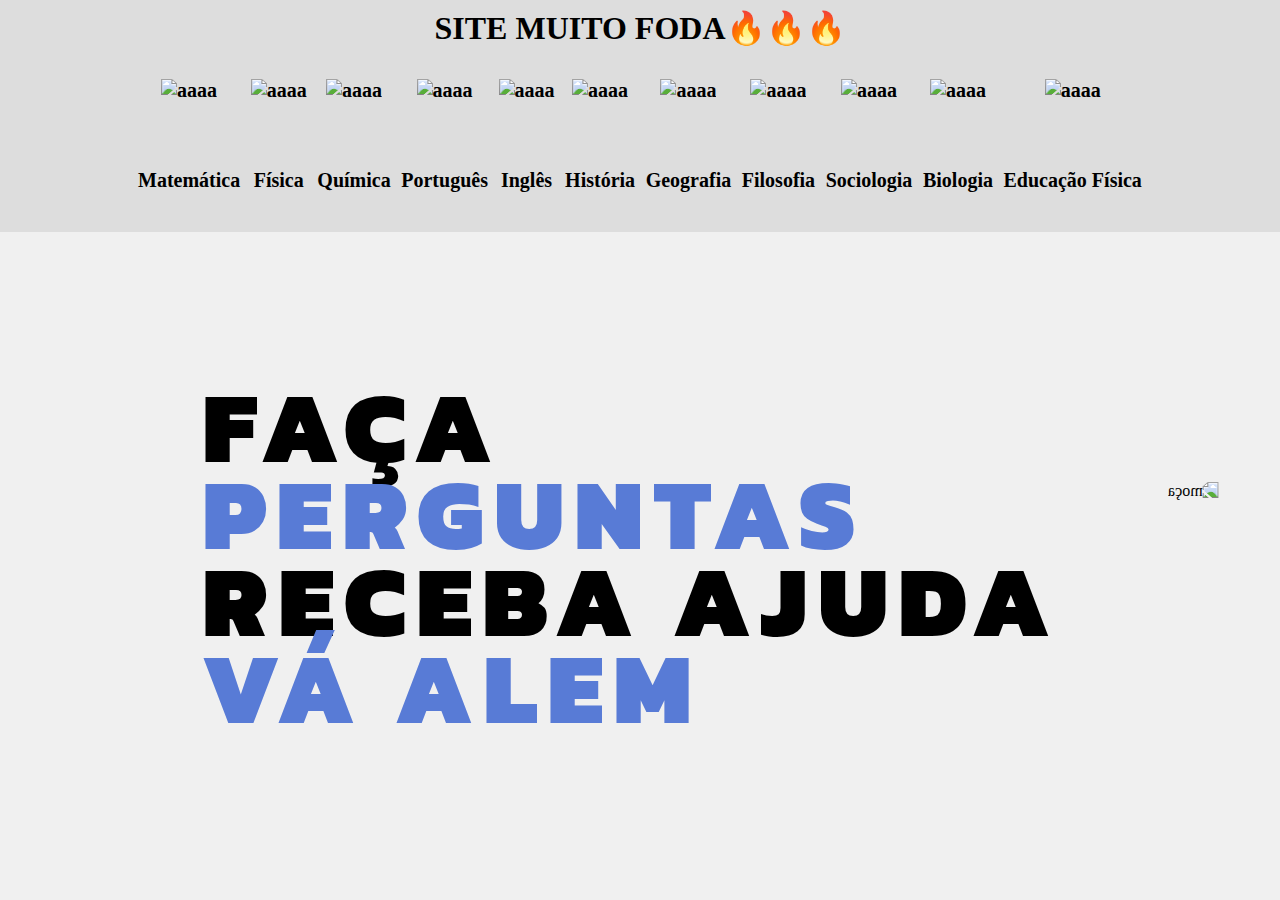
==== index.html @ 1a7323b6 "Add files via upload" ====
<!DOCTYPE html>
<html lang="en">
<head>
    <meta charset="UTF-8">
    <meta name="viewport" content="width=device-width, initial-scale=1.0">
    <title>Chat</title>
    <link rel="stylesheet" href="style.css">
    <link rel="preconnect" href="https://fonts.googleapis.com">
    <link rel="preconnect" href="https://fonts.gstatic.com" crossorigin>
    <link href="https://fonts.googleapis.com/css2?family=Kanit:ital,wght@0,100;0,200;0,300;0,400;0,500;0,600;0,700;0,800;0,900;1,100;1,200;1,300;1,400;1,500;1,600;1,700;1,800;1,900&display=swap" rel="stylesheet">
</head>
<body>
    <div class="bgCabecalho">
        <nav class="navegacaoClass">
            <h1>SITE MUITO FODA🔥🔥🔥</h1>
        </nav>
        <head class="header">
            <div class="backgroundCabeçalho">

            </div>
        </head>
        <section>
            <div class="listaMaterias">
                <li class="listaMat">
                    <div class="botaoLista">
                        <a class="listaTexto" href="matematica.html" >
                            <img src="imagens/matematica.png" alt="aaaa" id="imgss">
                            Matemática
                        </a>
                    </div>
                </li>
                <li class="listaMat">
                    <div>
                        <a class="listaTexto" href="index.html" >
                            <img src="imagens/fisica.png" alt="aaaa" id="imgss">
                            Física
                        </a>
                    </div>
                </li>
                <li class="listaMat">
                    <div>
                        <a class="listaTexto" href="index.html" >
                            <img src="imagens/quimica.png" alt="aaaa" id="imgss">
                            Química
                        </a>
                </li>
                <li class="listaMat">
                    <div>
                        <a class="listaTexto" href="index.html" >
                            <img src="imagens/portugues.png" alt="aaaa" id="imgss">
                            Português
                        </a>
                    </div>
                </li>
                <li class="listaMat">
                    <div>
                        <a class="listaTexto" href="index.html" >
                            <img src="imagens/ingles.png" alt="aaaa" id="imgss">
                            Inglês
                        </a>
                    </div>
                </li>
                <li class="listaMat">
                    <div>
                        <a class="listaTexto" href="index.html" >
                            <img src="imagens/historia.png" alt="aaaa" id="imgss">
                            História
                        </a>
                    </div>
                </li>
                <li class="listaMat">
                    <div>
                        <a class="listaTexto" href="index.html" >
                            <img src="imagens/geografia.png" alt="aaaa" id="imgss">
                            Geografia
                        </a>
                    </div>
                </li>
                <li class="listaMat">
                    <div>
                        <a class="listaTexto" href="index.html" >
                            <img src="imagens/filosofia.png" alt="aaaa" id="imgss">
                            Filosofia
                        </a>
                    </div>
                </li>
                <li class="listaMat">
                    <div>
                        <a class="listaTexto" href="index.html" >
                            <img src="imagens/sociologia.png" alt="aaaa" id="imgss">
                            Sociologia
                        </a>
                    </div>
                </li>
                <li class="listaMat">
                    <div>
                        <a class="listaTexto" href="index.html" >
                            <img src="imagens/biologia.png" alt="aaaa" id="imgss">
                            Biologia
                        </a>
                    </div>
                </li>
                <li class="listaMat">
                    <div>
                        <a class="listaTexto" href="index.html" >
                            <img src="imagens/educacaofisica.png" alt="aaaa" id="imgss">
                            Educação Física
                        </a>
                    </div>
                </li>
            </div>
        </section>
    </div>
    <section class="capaS">
        <div>
            <h1 class="textoCapa1">FAÇA</h1>
            <h1 class="textoCapa2">PERGUNTAS</h1>
            <h1 class="textoCapa1">RECEBA AJUDA</h1>
            <h1 class="textoCapa2">VÁ ALEM</h1>
        </div>
        <div>
            <img src="imagens/moça.png" alt="moça" class="moçaDiv">
        </div>
    </section>

    <script src="script.js"></script>
</body>
</html>
---- style.css ----
body{
    background-color: #f0f0f0;
}

.navegacaoClass{
    display: flex;
    justify-content: space-around;
}
.headerDiv{

}

.listaMaterias{
    display: flex;
    justify-content: space-between;
    margin-left: 150px;
    margin-right: 150px;
}

.bgCabecalho{
    background-color: rgb(221, 221, 221);
    padding: 0px 0px;
    margin-left: -20px;
    margin-top: -20px;
    margin-right: -20px;
    padding-bottom: 40px;
}

.cabeçalhoTexto{
    display: flex;
    justify-content: space-around;
}

.listaMat{
    list-style-type: none;
    margin-top: 10px;
}

.listaTexto{
    display: flex;
    flex-direction: column;
    align-items: center;
    text-decoration: none;
    color: black;
    font-size: 20px;
    font-weight: bold;
}

.listaTexto:hover{
    filter: brightness(75%);
}

#imgss{
    height: 80px;
    margin-bottom: 10px;
}

.capaS{
    display: flex;
    justify-content: space-around;
    margin-top: 250px;
    margin-left: 140px;
}

.textoCapa1{
    font-family: "Kanit", sans-serif;
    font-weight: 1000;
    font-size: 100px;
    margin-top: -130px;
    letter-spacing: 10px;
}

.textoCapa2{
    font-family: "Kanit", sans-serif;
    font-weight: 1000;
    font-size: 100px;
    margin-top: -130px;
    letter-spacing: 10px;
    color: #587BD6;
}

.textoCapa3{

}

.moçaDiv{
    height: 800px;
    transform: scaleX(-1);
    margin-top: -220px;
}
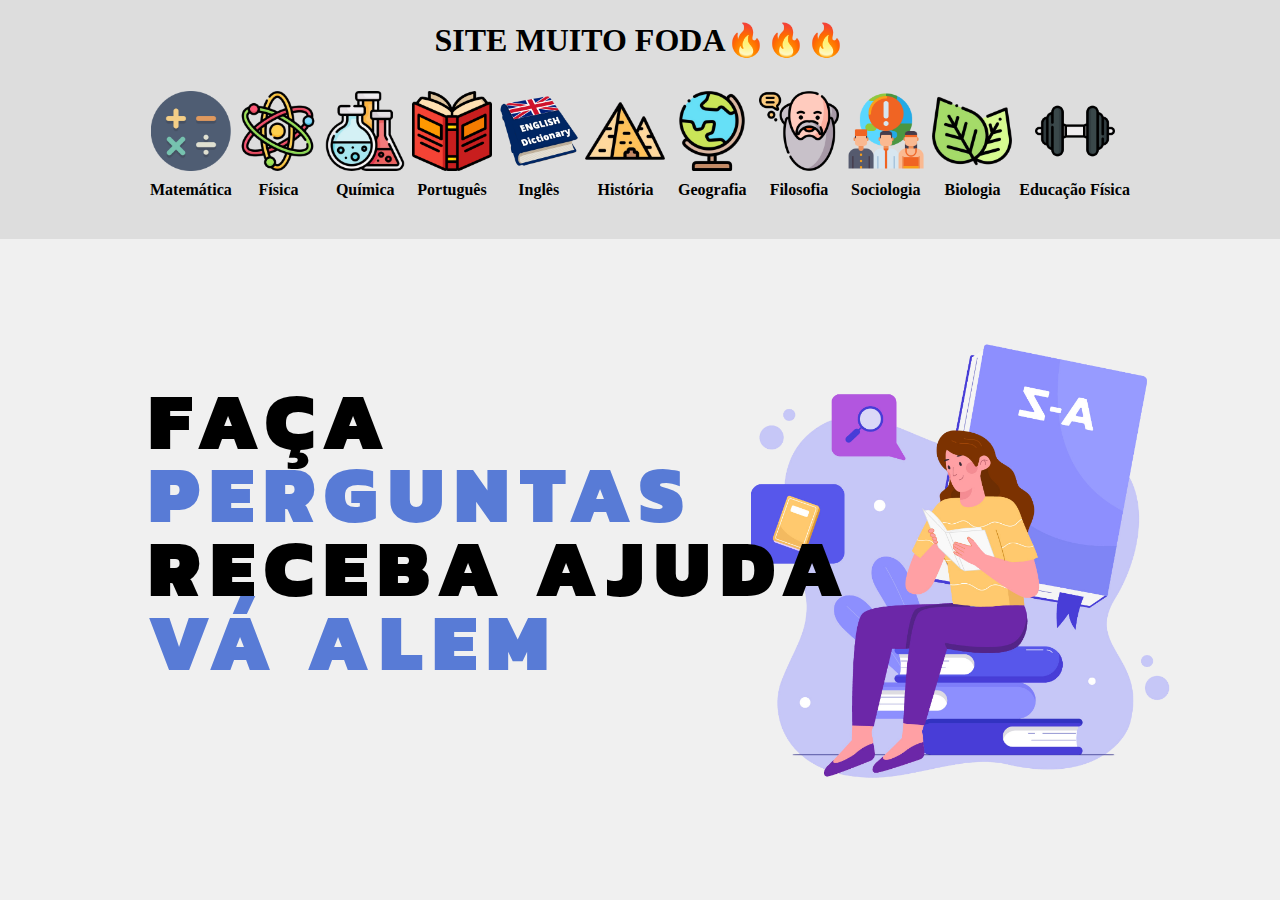
==== commit e14a92f5: "Add files via upload" ====
--- a/index.html
+++ b/index.html
@@ -112,7 +112,7 @@
         </section>
     </div>
     <section class="capaS">
-        <div>
+        <div style="margin-top: -20px;">
             <h1 class="textoCapa1">FAÇA</h1>
             <h1 class="textoCapa2">PERGUNTAS</h1>
             <h1 class="textoCapa1">RECEBA AJUDA</h1>
--- a/style.css
+++ b/style.css
@@ -5,9 +5,6 @@
 .navegacaoClass{
     display: flex;
     justify-content: space-around;
-}
-.headerDiv{
-
 }
 
 .listaMaterias{
@@ -20,10 +17,9 @@
 .bgCabecalho{
     background-color: rgb(221, 221, 221);
     padding: 0px 0px;
-    margin-left: -20px;
-    margin-top: -20px;
-    margin-right: -20px;
+    margin: -8px;
     padding-bottom: 40px;
+    width: calc(100% + 16px);
 }
 
 .cabeçalhoTexto{
@@ -42,7 +38,7 @@
     align-items: center;
     text-decoration: none;
     color: black;
-    font-size: 20px;
+    font-size: 100%;
     font-weight: bold;
 }
 
@@ -59,22 +55,22 @@
     display: flex;
     justify-content: space-around;
     margin-top: 250px;
-    margin-left: 140px;
+    margin-left: 0px;
 }
 
 .textoCapa1{
     font-family: "Kanit", sans-serif;
     font-weight: 1000;
-    font-size: 100px;
-    margin-top: -130px;
+    font-size: 80px;
+    margin-top: -100px;
     letter-spacing: 10px;
 }
 
 .textoCapa2{
     font-family: "Kanit", sans-serif;
     font-weight: 1000;
-    font-size: 100px;
-    margin-top: -130px;
+    font-size: 80px;
+    margin-top: -100px;
     letter-spacing: 10px;
     color: #587BD6;
 }
@@ -84,8 +80,11 @@
 }
 
 .moçaDiv{
-    height: 800px;
+    position: absolute;
+    right: 20px;
+    height: 600px;
     transform: scaleX(-1);
     margin-top: -220px;
+    z-index: -1;
 }
 
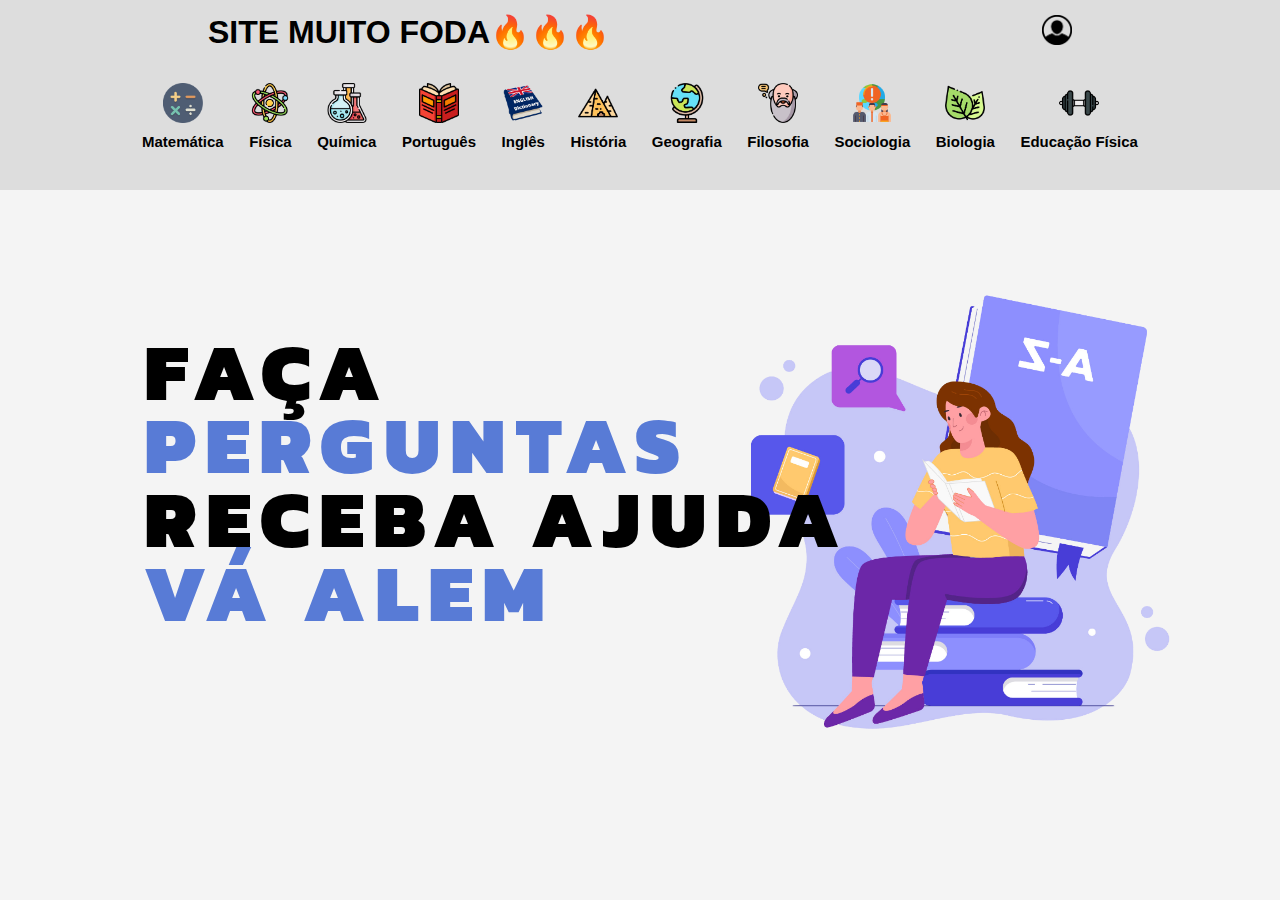
==== commit 723d2bab: "Update index.html" ====
--- a/index.html
+++ b/index.html
@@ -3,8 +3,8 @@
 <head>
     <meta charset="UTF-8">
     <meta name="viewport" content="width=device-width, initial-scale=1.0">
-    <title>Chat</title>
-    <link rel="stylesheet" href="style.css">
+    <title>Pagina inicial</title>
+    <link rel="stylesheet" href="css/style.css">
     <link rel="preconnect" href="https://fonts.googleapis.com">
     <link rel="preconnect" href="https://fonts.gstatic.com" crossorigin>
     <link href="https://fonts.googleapis.com/css2?family=Kanit:ital,wght@0,100;0,200;0,300;0,400;0,500;0,600;0,700;0,800;0,900;1,100;1,200;1,300;1,400;1,500;1,600;1,700;1,800;1,900&display=swap" rel="stylesheet">
@@ -13,13 +13,9 @@
     <div class="bgCabecalho">
         <nav class="navegacaoClass">
             <h1>SITE MUITO FODA🔥🔥🔥</h1>
+            <a href="login.html"><img style="height: 30px;" src="imagens/loginLogo.png" alt="loginLogo"></a>
         </nav>
-        <head class="header">
-            <div class="backgroundCabeçalho">
-
-            </div>
-        </head>
-        <section>
+               <section>
             <div class="listaMaterias">
                 <li class="listaMat">
                     <div class="botaoLista">
@@ -31,7 +27,7 @@
                 </li>
                 <li class="listaMat">
                     <div>
-                        <a class="listaTexto" href="index.html" >
+                        <a class="listaTexto" href="fisica.html" >
                             <img src="imagens/fisica.png" alt="aaaa" id="imgss">
                             Física
                         </a>
@@ -39,14 +35,14 @@
                 </li>
                 <li class="listaMat">
                     <div>
-                        <a class="listaTexto" href="index.html" >
+                        <a class="listaTexto" href="quimica.html" >
                             <img src="imagens/quimica.png" alt="aaaa" id="imgss">
                             Química
                         </a>
                 </li>
                 <li class="listaMat">
                     <div>
-                        <a class="listaTexto" href="index.html" >
+                        <a class="listaTexto" href="portugues.html" >
                             <img src="imagens/portugues.png" alt="aaaa" id="imgss">
                             Português
                         </a>
@@ -54,7 +50,7 @@
                 </li>
                 <li class="listaMat">
                     <div>
-                        <a class="listaTexto" href="index.html" >
+                        <a class="listaTexto" href="ingles.html" >
                             <img src="imagens/ingles.png" alt="aaaa" id="imgss">
                             Inglês
                         </a>
@@ -62,7 +58,7 @@
                 </li>
                 <li class="listaMat">
                     <div>
-                        <a class="listaTexto" href="index.html" >
+                        <a class="listaTexto" href="historia.html" >
                             <img src="imagens/historia.png" alt="aaaa" id="imgss">
                             História
                         </a>
@@ -70,7 +66,7 @@
                 </li>
                 <li class="listaMat">
                     <div>
-                        <a class="listaTexto" href="index.html" >
+                        <a class="listaTexto" href="geografia.html" >
                             <img src="imagens/geografia.png" alt="aaaa" id="imgss">
                             Geografia
                         </a>
@@ -78,7 +74,7 @@
                 </li>
                 <li class="listaMat">
                     <div>
-                        <a class="listaTexto" href="index.html" >
+                        <a class="listaTexto" href="filosofia.html" >
                             <img src="imagens/filosofia.png" alt="aaaa" id="imgss">
                             Filosofia
                         </a>
@@ -86,7 +82,7 @@
                 </li>
                 <li class="listaMat">
                     <div>
-                        <a class="listaTexto" href="index.html" >
+                        <a class="listaTexto" href="sociologia.html" >
                             <img src="imagens/sociologia.png" alt="aaaa" id="imgss">
                             Sociologia
                         </a>
@@ -94,7 +90,7 @@
                 </li>
                 <li class="listaMat">
                     <div>
-                        <a class="listaTexto" href="index.html" >
+                        <a class="listaTexto" href="biologia.html" >
                             <img src="imagens/biologia.png" alt="aaaa" id="imgss">
                             Biologia
                         </a>
@@ -102,7 +98,7 @@
                 </li>
                 <li class="listaMat">
                     <div>
-                        <a class="listaTexto" href="index.html" >
+                        <a class="listaTexto" href="educacaofisica.html" >
                             <img src="imagens/educacaofisica.png" alt="aaaa" id="imgss">
                             Educação Física
                         </a>
@@ -123,6 +119,6 @@
         </div>
     </section>
 
-    <script src="script.js"></script>
+    <script src="script/script.js"></script>
 </body>
 </html>--- a/css/style.css
+++ b/css/style.css
@@ -0,0 +1,91 @@
+body{
+    background-color: #f0f0f0;
+    font-family: Arial, sans-serif;
+    background-color: #f4f4f4;
+    margin: 0;
+
+}
+
+.navegacaoClass{
+    display: flex;
+    justify-content: space-around;
+    align-items: center;
+}
+
+.listaMaterias{
+    display: flex;
+    justify-content: space-between;
+    margin-left: 150px;
+    margin-right: 150px;
+}
+
+.bgCabecalho{
+    background-color: rgb(221, 221, 221);
+    padding: 0px 0px;
+    margin: -8px;
+    padding-bottom: 40px;
+    width: calc(100% + 16px);
+}
+
+.cabeçalhoTexto{
+    display: flex;
+    justify-content: space-around;
+}
+
+.listaMat{
+    list-style-type: none;
+    margin-top: 10px;
+}
+
+.listaTexto{
+    display: flex;
+    flex-direction: column;
+    align-items: center;
+    text-decoration: none;
+    color: black;
+    font-size: 15px;
+    font-weight: bold;
+}
+
+.listaTexto:hover{
+    filter: brightness(75%);
+}
+
+#imgss{
+    height: 40px;
+    margin-bottom: 10px;
+}
+
+.capaS{
+    display: flex;
+    justify-content: space-around;
+    margin-top: 250px;
+    margin-left: 0px;
+}
+
+.textoCapa1{
+    font-family: "Kanit", sans-serif;
+    font-weight: 1000;
+    font-size: 80px;
+    margin-top: -100px;
+    letter-spacing: 10px;
+}
+
+.textoCapa2{
+    font-family: "Kanit", sans-serif;
+    font-weight: 1000;
+    font-size: 80px;
+    margin-top: -100px;
+    letter-spacing: 10px;
+    color: #587BD6;
+}
+
+.moçaDiv{
+    position: absolute;
+    right: 20px;
+    height: 600px;
+    transform: scaleX(-1);
+    margin-top: -220px;
+    z-index: -1;
+}
+
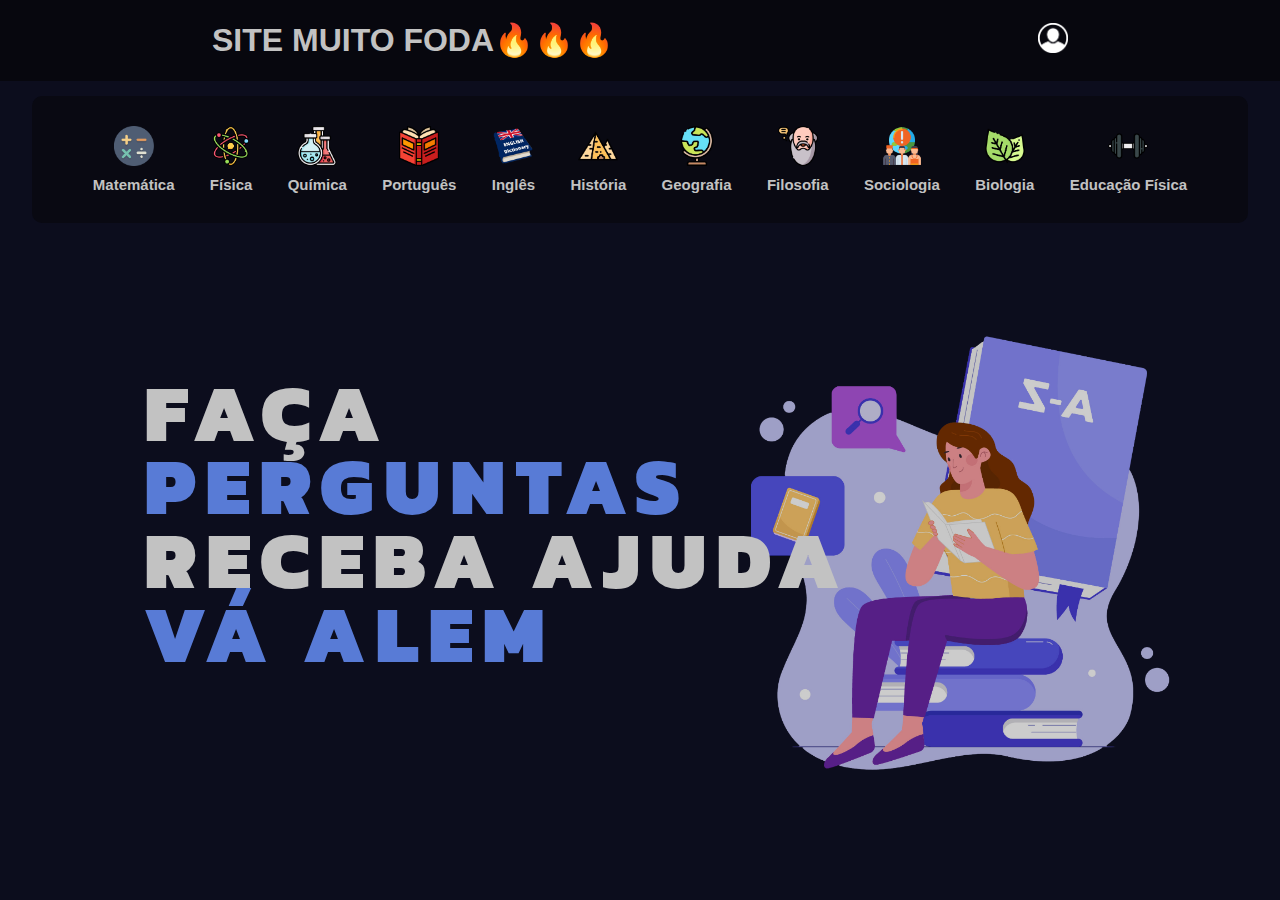
==== commit 6cf3c0ff: "v3" ====
--- a/index.html
+++ b/index.html
@@ -10,12 +10,12 @@
     <link href="https://fonts.googleapis.com/css2?family=Kanit:ital,wght@0,100;0,200;0,300;0,400;0,500;0,600;0,700;0,800;0,900;1,100;1,200;1,300;1,400;1,500;1,600;1,700;1,800;1,900&display=swap" rel="stylesheet">
 </head>
 <body>
+    <nav class="navegacaoClass">
+        <h1>SITE MUITO FODA🔥🔥🔥</h1>
+        <a href="login.html"><img style="height: 30px;" src="imagens/loginLogo.png" alt="loginLogo"></a>
+    </nav>
     <div class="bgCabecalho">
-        <nav class="navegacaoClass">
-            <h1>SITE MUITO FODA🔥🔥🔥</h1>
-            <a href="login.html"><img style="height: 30px;" src="imagens/loginLogo.png" alt="loginLogo"></a>
-        </nav>
-               <section>
+        <section>
             <div class="listaMaterias">
                 <li class="listaMat">
                     <div class="botaoLista">
--- a/css/style.css
+++ b/css/style.css
@@ -1,7 +1,6 @@
 body{
-    background-color: #f0f0f0;
     font-family: Arial, sans-serif;
-    background-color: #f4f4f4;
+    background:rgb(12, 13, 29);
     margin: 0;
 
 }
@@ -10,21 +9,32 @@
     display: flex;
     justify-content: space-around;
     align-items: center;
+    background-color: rgb(7, 7, 14);
+    color: rgb(194, 194, 194);
+}
+
+.navegacaoClass img:hover{
+    filter: brightness(80%);
 }
 
 .listaMaterias{
     display: flex;
     justify-content: space-between;
-    margin-left: 150px;
-    margin-right: 150px;
+    margin-left: 5%;
+    margin-right: 5%;
 }
 
 .bgCabecalho{
-    background-color: rgb(221, 221, 221);
-    padding: 0px 0px;
-    margin: -8px;
-    padding-bottom: 40px;
-    width: calc(100% + 16px);
+    align-items: center;
+    position: sticky;
+    top: 20px;
+    background-color: rgb(9, 9, 18);
+    padding-top: 20px;
+    padding-bottom: 30px;
+    width: 95%;
+    margin-top: 15px;
+    margin-left: 2.5%;
+    border-radius: 10px;
 }
 
 .cabeçalhoTexto{
@@ -45,6 +55,7 @@
     color: black;
     font-size: 15px;
     font-weight: bold;
+    color: rgb(194, 194, 194);
 }
 
 .listaTexto:hover{
@@ -69,6 +80,7 @@
     font-size: 80px;
     margin-top: -100px;
     letter-spacing: 10px;
+    color: rgb(194, 194, 194);
 }
 
 .textoCapa2{
@@ -85,6 +97,7 @@
     right: 20px;
     height: 600px;
     transform: scaleX(-1);
+    filter: brightness(80%);
     margin-top: -220px;
     z-index: -1;
 }
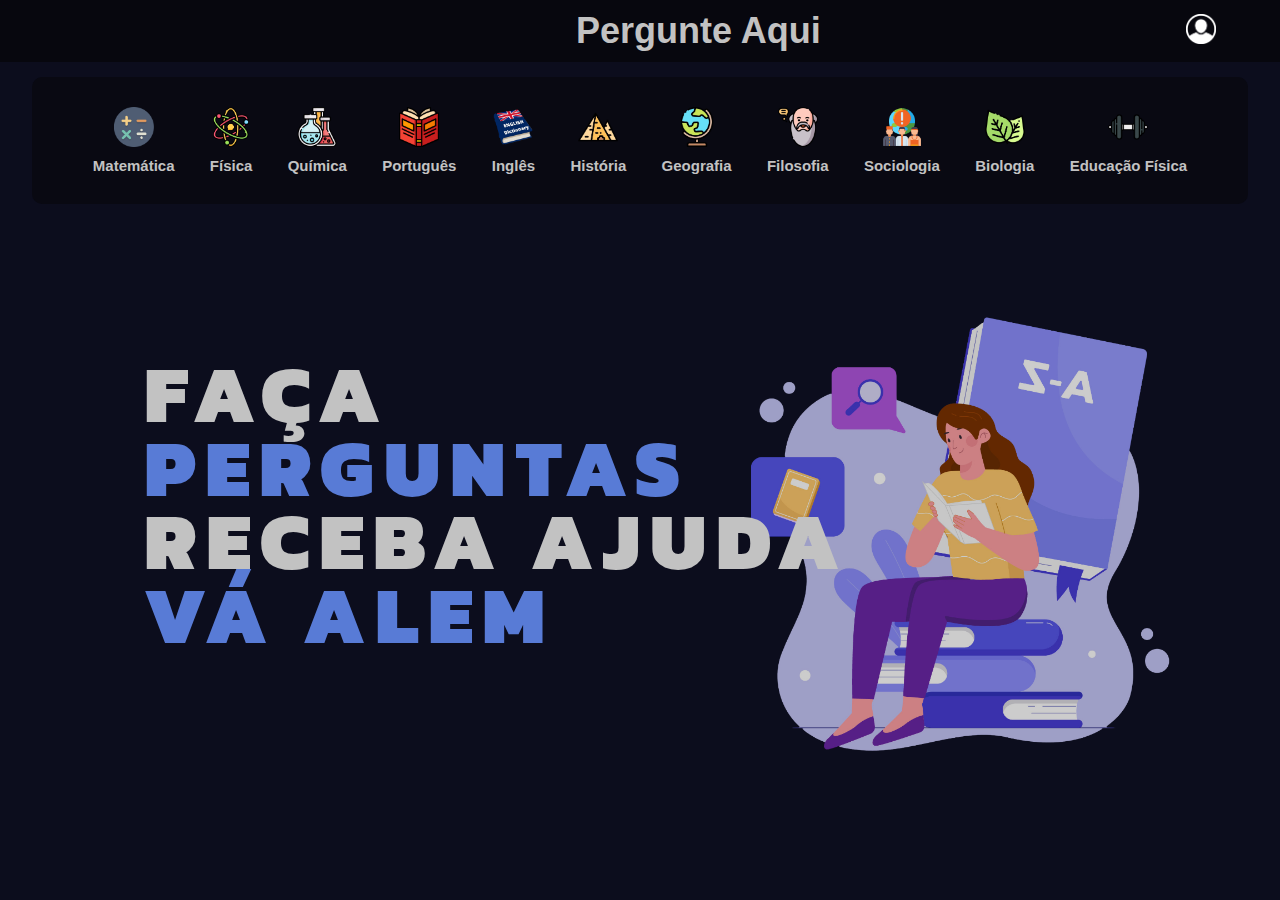
==== commit b9db4c92: "Add files via upload" ====
--- a/index.html
+++ b/index.html
@@ -11,8 +11,10 @@
 </head>
 <body>
     <nav class="navegacaoClass">
-        <h1>SITE MUITO FODA🔥🔥🔥</h1>
-        <a href="login.html"><img style="height: 30px;" src="imagens/loginLogo.png" alt="loginLogo"></a>
+        <div>
+            <a style="text-decoration: none; color: rgb(194, 194, 194); font-size: 36px;" href="index.html">Pergunte Aqui</a>
+            <a href="login.html"><img style="height: 30px;" src="imagens/loginLogo.png" alt="loginLogo"></a>
+        </div>
     </nav>
     <div class="bgCabecalho">
         <section>
--- a/css/style.css
+++ b/css/style.css
@@ -6,11 +6,19 @@
 }
 
 .navegacaoClass{
-    display: flex;
-    justify-content: space-around;
     align-items: center;
     background-color: rgb(7, 7, 14);
     color: rgb(194, 194, 194);
+    font-weight: bolder;
+}
+
+.navegacaoClass div{
+    display: flex;
+    justify-content: space-between;
+    align-items: center;
+    width: 50%;
+    margin-left: 45%;
+    padding: 10px 0;
 }
 
 .navegacaoClass img:hover{
